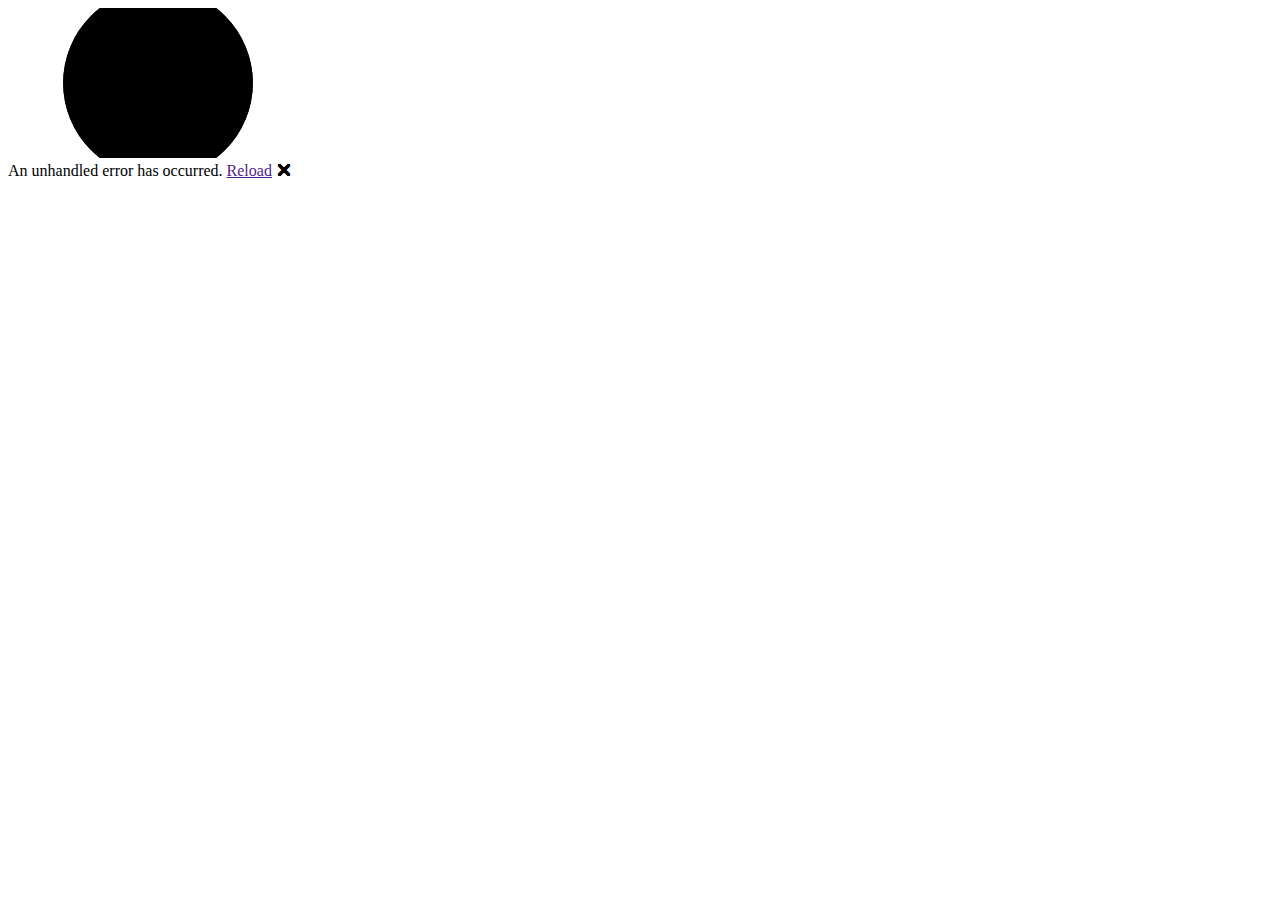
==== UsPresidentialElection/wwwroot/index.html @ f00b2e40 "Creation of blazor web app template" ====
<!DOCTYPE html>
<html lang="en">

<head>
    <meta charset="utf-8" />
    <meta name="viewport" content="width=device-width, initial-scale=1.0" />
    <title>UsPresidentialElection</title>
    <base href="/" />
    <link rel="stylesheet" href="css/bootstrap/bootstrap.min.css" />
    <link rel="stylesheet" href="css/app.css" />
    <link rel="icon" type="image/png" href="favicon.png" />
    <link href="UsPresidentialElection.styles.css" rel="stylesheet" />
</head>

<body>
    <div id="app">
        <svg class="loading-progress">
            <circle r="40%" cx="50%" cy="50%" />
            <circle r="40%" cx="50%" cy="50%" />
        </svg>
        <div class="loading-progress-text"></div>
    </div>

    <div id="blazor-error-ui">
        An unhandled error has occurred.
        <a href="" class="reload">Reload</a>
        <a class="dismiss">🗙</a>
    </div>
    <script src="_framework/blazor.webassembly.js"></script>
</body>

</html>
---- UsPresidentialElection/wwwroot/css/app.css ----
html, body {
    font-family: 'Helvetica Neue', Helvetica, Arial, sans-serif;
}

h1:focus {
    outline: none;
}

a, .btn-link {
    color: #0071c1;
}

.btn-primary {
    color: #fff;
    background-color: #1b6ec2;
    border-color: #1861ac;
}

.btn:focus, .btn:active:focus, .btn-link.nav-link:focus, .form-control:focus, .form-check-input:focus {
  box-shadow: 0 0 0 0.1rem white, 0 0 0 0.25rem #258cfb;
}

.content {
    padding-top: 1.1rem;
}

.valid.modified:not([type=checkbox]) {
    outline: 1px solid #26b050;
}

.invalid {
    outline: 1px solid red;
}

.validation-message {
    color: red;
}

#blazor-error-ui {
    background: lightyellow;
    bottom: 0;
    box-shadow: 0 -1px 2px rgba(0, 0, 0, 0.2);
    display: none;
    left: 0;
    padding: 0.6rem 1.25rem 0.7rem 1.25rem;
    position: fixed;
    width: 100%;
    z-index: 1000;
}

    #blazor-error-ui .dismiss {
        cursor: pointer;
        position: absolute;
        right: 0.75rem;
        top: 0.5rem;
    }

.blazor-error-boundary {
    background: url([data-uri]) no-repeat 1rem/1.8rem, #b32121;
    padding: 1rem 1rem 1rem 3.7rem;
    color: white;
}

    .blazor-error-boundary::after {
        content: "An error has occurred."
    }

.loading-progress {
    position: relative;
    display: block;
    width: 8rem;
    height: 8rem;
    margin: 20vh auto 1rem auto;
}

    .loading-progress circle {
        fill: none;
        stroke: #e0e0e0;
        stroke-width: 0.6rem;
        transform-origin: 50% 50%;
        transform: rotate(-90deg);
    }

        .loading-progress circle:last-child {
            stroke: #1b6ec2;
            stroke-dasharray: calc(3.141 * var(--blazor-load-percentage, 0%) * 0.8), 500%;
            transition: stroke-dasharray 0.05s ease-in-out;
        }

.loading-progress-text {
    position: absolute;
    text-align: center;
    font-weight: bold;
    inset: calc(20vh + 3.25rem) 0 auto 0.2rem;
}

    .loading-progress-text:after {
        content: var(--blazor-load-percentage-text, "Loading");
    }

code {
    color: #c02d76;
}
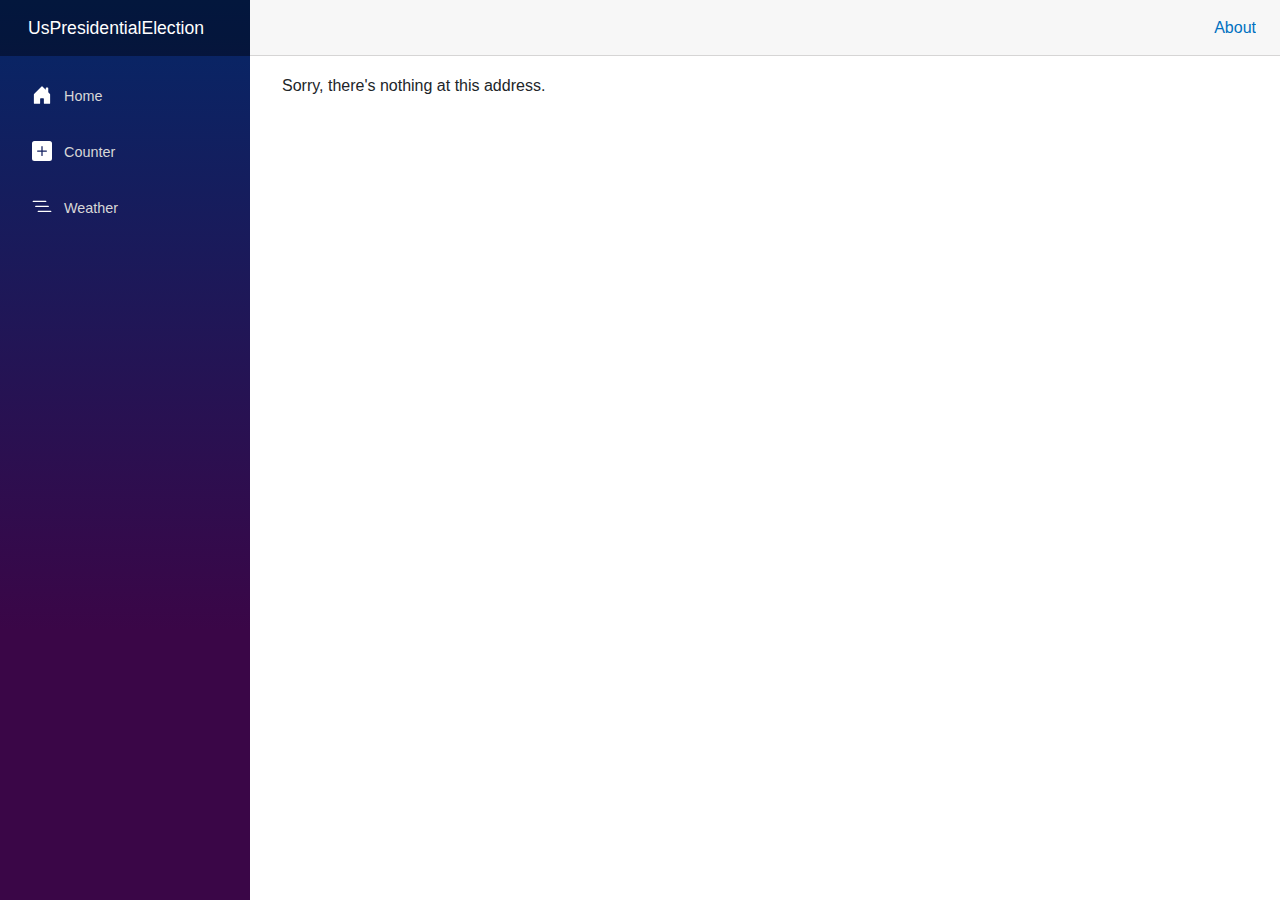
==== commit 137b2dca: "changed the web app to a non online one" ====
--- a/UsPresidentialElection/wwwroot/index.html
+++ b/UsPresidentialElection/wwwroot/index.html
@@ -10,6 +10,9 @@
     <link rel="stylesheet" href="css/app.css" />
     <link rel="icon" type="image/png" href="favicon.png" />
     <link href="UsPresidentialElection.styles.css" rel="stylesheet" />
+    <link href="manifest.webmanifest" rel="manifest" />
+    <link rel="apple-touch-icon" sizes="512x512" href="icon-512.png" />
+    <link rel="apple-touch-icon" sizes="192x192" href="icon-192.png" />
 </head>
 
 <body>
@@ -27,6 +30,7 @@
         <a class="dismiss">🗙</a>
     </div>
     <script src="_framework/blazor.webassembly.js"></script>
+    <script>navigator.serviceWorker.register('service-worker.js');</script>
 </body>
 
 </html>
